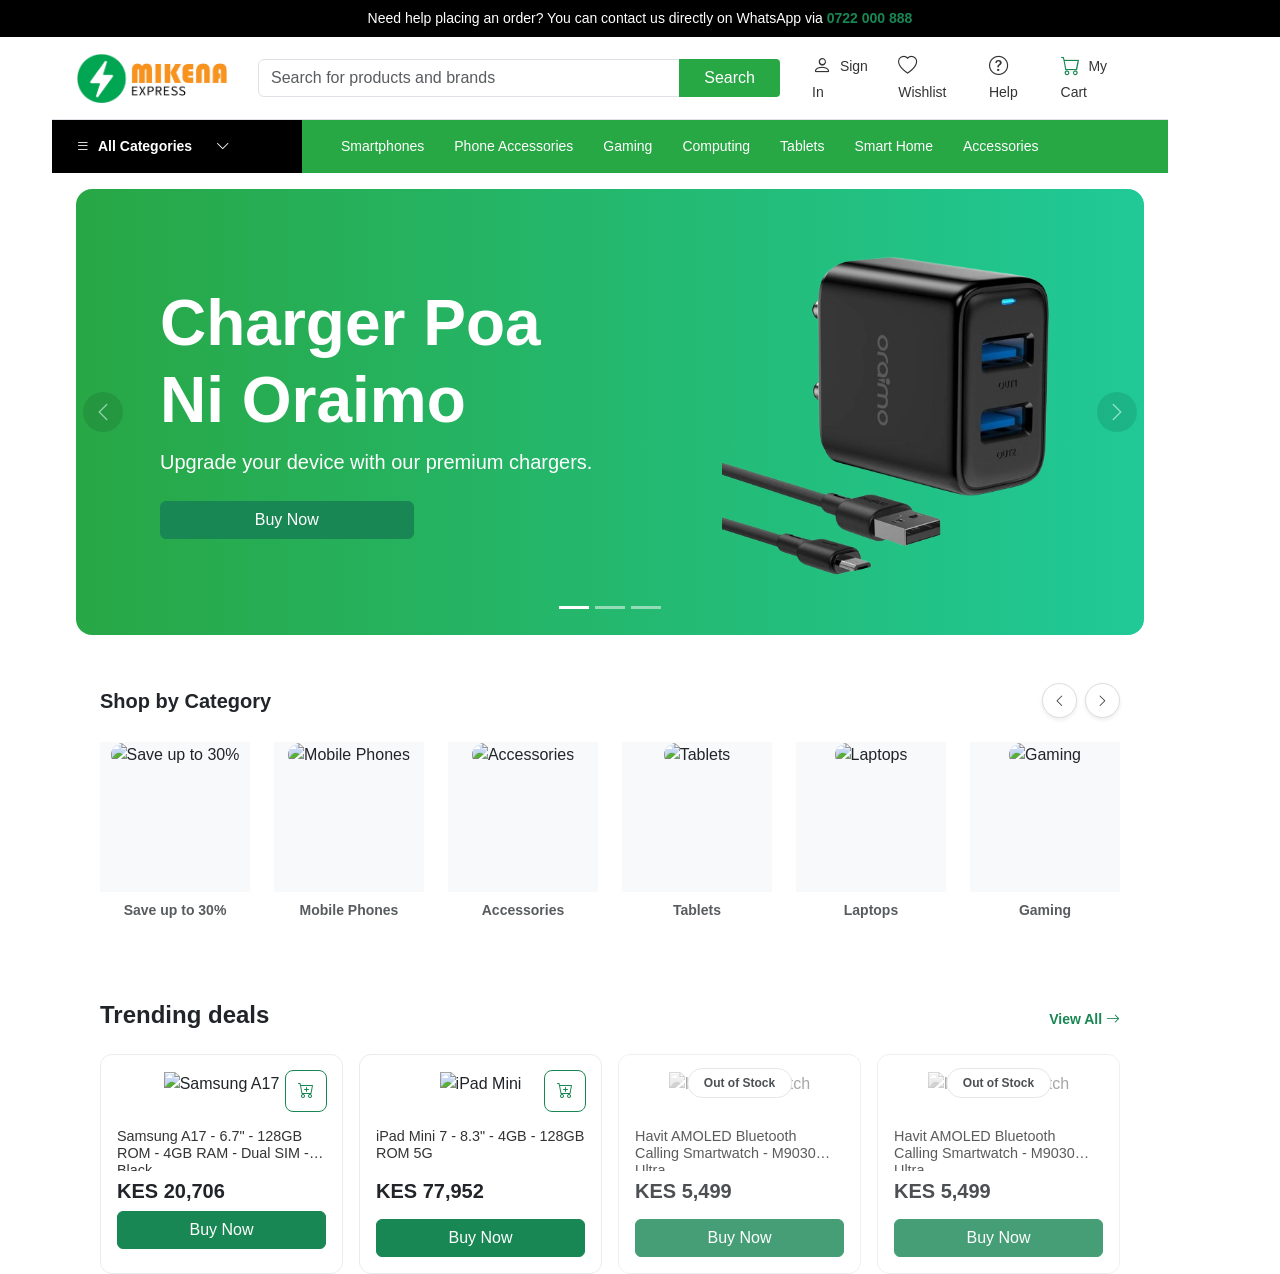
==== index.html @ 18871272 "first coomit" ====
<!DOCTYPE html>
<html lang="en">
<head>
    <meta charset="UTF-8">
    <meta name="viewport" content="width=device-width, initial-scale=1.0">
    <title>Masoko Clone</title>
    <!-- Bootstrap 5 CSS -->
    <link href="https://cdn.jsdelivr.net/npm/bootstrap@5.3.0/dist/css/bootstrap.min.css" rel="stylesheet">
    <!-- Bootstrap Icons -->
    <link rel="stylesheet" href="https://cdn.jsdelivr.net/npm/bootstrap-icons@1.11.0/font/bootstrap-icons.css">
    <link rel="stylesheet" href="style.css">
</head>
<body>



       <!-- 1. Top Announcement Bar -->
    <div class="top-bar py-2 text-center text-white bg-black small">
        Need help placing an order? You can contact us directly on WhatsApp via <span class="text-success fw-bold">0722 000 888</span>
    </div>

    <div class="container">

    <!-- 2. Main Header (Logo, Search, Icons) -->
    <header class="py-3 border-bottom">
        <div class="container-fluid px-4">
            <div class="row align-items-center">
                <!-- Logo -->
                <div class="col-lg-2 col-md-3">
                    <img src="./Assets/images/brand/logo.png" alt="Masoko" style="height: 50px;">
                </div>
                <!-- Search Bar -->
                <div class="col-lg-6 col-md-5">
                    <div class="input-group">
                        <input type="text" class="form-control" placeholder="Search for products and brands">
                        <button class="btn btn-masoko px-4" type="button">Search</button>
                    </div>
                </div>
                <!-- Account/Cart Icons -->
                <div class="col-lg-4 col-md-4 d-flex justify-content-end align-items-center header-icons">
                    <div class="mx-2"><i class="bi bi-person"></i> Sign In</div>
                    <div class="mx-2"><i class="bi bi-heart"></i> Wishlist</div>
                    <div class="mx-2"><i class="bi bi-question-circle"></i> Help</div>
                    <div class="mx-2 position-relative">
                        <i class="bi bi-cart text-success"></i> My Cart
                    </div>
                </div>
            </div>
        </div>
    </header>



<!-- Update the Navigation Trigger -->
<nav class="nav-categories bg-masoko text-white">
    <div class="container-fluid px-0 d-flex align-items-center">
        <!-- Added data-bs-toggle and data-bs-target -->
        <div class="all-cats py-3 px-4 bg-black d-flex align-items-center" 
             style="cursor: pointer;" 
             data-bs-toggle="offcanvas" 
             data-bs-target="#categoryMenu">
            <i class="bi bi-list me-2"></i> <strong>All Categories</strong> <i class="bi bi-chevron-down ms-4"></i>
        </div>
        <div class="sub-nav px-4 d-none d-lg-flex overflow-auto">
                <a href="#">Smartphones</a>
                <a href="#">Phone Accessories</a>
                <a href="#">Gaming</a>
                <a href="#">Computing</a>
                <a href="#">Tablets</a>
                <a href="#">Smart Home</a>
                <a href="#">Accessories</a>
            </div>
    </div>
</nav>

<!-- The Offcanvas Sidebar -->
<div class="offcanvas offcanvas-start" tabindex="-1" id="categoryMenu" aria-labelledby="categoryMenuLabel">
  <div class="offcanvas-header border-bottom">
    <h5 class="offcanvas-title fw-bold text-success" id="categoryMenuLabel">SHOP BY CATEGORY</h5>
    <button type="button" class="btn-close" data-bs-dismiss="offcanvas" aria-label="Close"></button>
  </div>
  <div class="offcanvas-body p-0">
    <div class="list-group list-group-flush side-menu">
      
      <!-- Phones Section -->
      <div class="menu-section-header">PHONES & ACCESSORIES</div>
      <a href="#" class="list-group-item list-group-item-action d-flex justify-content-between align-items-center">
        Accessories <i class="bi bi-chevron-right small"></i>
      </a>
      <a href="#" class="list-group-item list-group-item-action d-flex justify-content-between align-items-center">
        Tablets <i class="bi bi-chevron-right small"></i>
      </a>
      <a href="#" class="list-group-item list-group-item-action d-flex justify-content-between align-items-center border-bottom-bold">
        Mobile Phones <i class="bi bi-chevron-right small"></i>
      </a>

      <!-- Gaming Section -->
      <div class="menu-section-header">GAMING</div>
      <a href="#" class="list-group-item list-group-item-action d-flex justify-content-between align-items-center">
        Gaming Consoles <i class="bi bi-chevron-right small"></i>
      </a>
      <a href="#" class="list-group-item list-group-item-action d-flex justify-content-between align-items-center border-bottom-bold">
        Games <i class="bi bi-chevron-right small"></i>
      </a>

      <!-- Shop by Brand -->
      <div class="menu-section-header">SHOP BY BRAND</div>
      <a href="#" class="list-group-item list-group-item-action d-flex justify-content-between align-items-center">
        realme <i class="bi bi-chevron-right small"></i>
      </a>
      <a href="#" class="list-group-item list-group-item-action d-flex justify-content-between align-items-center">
        DJI <i class="bi bi-chevron-right small"></i>
      </a>
    </div>
  </div>
</div>



    <!-- 4. Hero Slider (Simplified) -->
<!-- 4. Hero Slider (Auto-Scrolling) -->
<main class="mt-3 container-fluid px-4">
    <div id="heroCarousel" class="carousel slide" data-bs-ride="carousel" data-bs-interval="5000">
        <!-- Indicators (The dots at the bottom) -->
        <div class="carousel-indicators">
            <button type="button" data-bs-target="#heroCarousel" data-bs-slide-to="0" class="active"></button>
            <button type="button" data-bs-target="#heroCarousel" data-bs-slide-to="1"></button>
            <button type="button" data-bs-target="#heroCarousel" data-bs-slide-to="2"></button>
        </div>

        <div class="carousel-inner rounded-4">
            <!-- Slide 1: Matching image_0d38b7.jpg -->
            <div class="carousel-item active">
                <div class="hero-banner d-flex align-items-center p-5">
                    <div class="row w-100 align-items-center">
                        <div class="col-md-7 text-white ps-lg-5">
                            <h1 class="display-3 fw-bold">Charger Poa <br> Ni Oraimo</h1>
                             <p class="lead">Upgrade your device with our premium chargers.</p>
                            <div class="mt-4">
                                <!-- <img src="google-play-badge.png" alt="Google on Android" style="height: 45px;"> -->
                                <button class="btn btn-success w-50" >Buy Now</button>
                            </div>
                        </div>
                        <div class="col-md-5 text-end">
                            <!-- Placeholder for the phone/watch graphic in image_0d38b7.jpg -->
                            <img src="./Assets/images/products/oraimo-charger.png" class="img-fluid" alt="Devices" style="max-height: 350px;">
                        </div>
                    </div>
                </div>
            </div>

            <!-- Slide 2: Electronics Promo -->
            <div class="carousel-item">
                <div class="hero-banner d-flex align-items-center p-5" style="background-color: #1a1a1a !important;">
                    <div class="row w-100">
                        <div class="col-md-12 text-center text-white">
                            <h1 class="display-3 fw-bold">Big Savings on Computing</h1>
                            <p class="lead">Upgrade your workspace today.</p>
                            <button class="btn btn-success btn-lg px-5">Shop Now</button>
                        </div>
                    </div>
                </div>
            </div>
        </div>

        <!-- Navigation Arrows -->
        <button class="carousel-control-prev" type="button" data-bs-target="#heroCarousel" data-bs-slide="prev">
            <span class="carousel-control-prev-icon"></span>
        </button>
        <button class="carousel-control-next" type="button" data-bs-target="#heroCarousel" data-bs-slide="next">
            <span class="carousel-control-next-icon"></span>
        </button>
    </div>





<!-- Shop By categories -->
<section class="container-fluid px-4 mt-5">
    <!-- Header with Title and Arrows -->
    <div class="d-flex justify-content-between align-items-center mb-4">
        <h5 class="fw-bold m-0">Shop by Category</h5>
        <div class="category-arrows d-flex gap-2">
            <button class="btn btn-outline-secondary rounded-circle shadow-sm"><i class="bi bi-chevron-left"></i></button>
            <button class="btn btn-outline-secondary rounded-circle shadow-sm"><i class="bi bi-chevron-right"></i></button>
        </div>
    </div>

    <!-- Category Grid -->
    <div class="row flex-nowrap overflow-auto hide-scrollbar pb-3">
        
        <!-- Category Item 1 -->
        <div class="col-6 col-md-4 col-lg-2 text-center category-card">
            <div class="category-img-wrapper mb-2">
                <img src="category1.jpg" class="img-fluid rounded-4" alt="Save up to 30%">
            </div>
            <p class="small fw-semibold text-muted">Save up to 30%</p>
        </div>

        <!-- Category Item 2 -->
        <div class="col-6 col-md-4 col-lg-2 text-center category-card">
            <div class="category-img-wrapper mb-2">
                <img src="category2.jpg" class="img-fluid rounded-4" alt="Mobile Phones">
            </div>
            <p class="small fw-semibold text-muted">Mobile Phones</p>
        </div>

        <!-- Category Item 3 -->
        <div class="col-6 col-md-4 col-lg-2 text-center category-card">
            <div class="category-img-wrapper mb-2">
                <img src="category3.jpg" class="img-fluid rounded-4" alt="Accessories">
            </div>
            <p class="small fw-semibold text-muted">Accessories</p>
        </div>

        <!-- Category Item 4 -->
        <div class="col-6 col-md-4 col-lg-2 text-center category-card">
            <div class="category-img-wrapper mb-2">
                <img src="category4.jpg" class="img-fluid rounded-4" alt="Tablets">
            </div>
            <p class="small fw-semibold text-muted">Tablets</p>
        </div>

        <!-- Category Item 5 -->
        <div class="col-6 col-md-4 col-lg-2 text-center category-card">
            <div class="category-img-wrapper mb-2">
                <img src="category5.jpg" class="img-fluid rounded-4" alt="Laptops">
            </div>
            <p class="small fw-semibold text-muted">Laptops</p>
        </div>

        <!-- Category Item 6 -->
        <div class="col-6 col-md-4 col-lg-2 text-center category-card">
            <div class="category-img-wrapper mb-2">
                <img src="category6.jpg" class="img-fluid rounded-4" alt="Gaming">
            </div>
            <p class="small fw-semibold text-muted">Gaming</p>
        </div>

    </div>
</section>



<!-- Trending -->
 <section class="container-fluid px-4 mt-5 position-relative">
    <div class="d-flex justify-content-between align-items-center mb-3">
        <h4 class="fw-bold">Trending deals</h4>
        <a href="#" class="text-success text-decoration-none fw-bold small">View All <i class="bi bi-arrow-right"></i></a>
    </div>

    <div class="row g-3">
        <!-- Product 1: Standard Item -->
        <div class="col-md-3">
            <div class="card h-100 product-card border-light-subtle">
                <div class="position-relative p-3 text-center">
                    <img src="samsung-a17.jpg" class="img-fluid product-img" alt="Samsung A17">
                    <!-- Floating Add to Cart -->
                    <button class="btn btn-outline-success btn-add-cart position-absolute">
                        <i class="bi bi-cart-plus"></i>
                    </button>
                </div>
                <div class="card-body">
                    <h6 class="card-title mb-2">Samsung A17 - 6.7" - 128GB ROM - 4GB RAM - Dual SIM - Black</h6>
                    <h5 class="fw-bold">KES 20,706</h5>
                    <button class="btn btn-success w-100 mt-auto">Buy Now</button>
                </div>
            </div>
        </div>

        <!-- Product 2: Buy Now Active -->
        <div class="col-md-3">
            <div class="card h-100 product-card border-light-subtle">
                <div class="position-relative p-3 text-center">
                    <img src="ipad-mini.jpg" class="img-fluid product-img" alt="iPad Mini">
                    <button class="btn btn-outline-success btn-add-cart position-absolute">
                        <i class="bi bi-cart-plus"></i>
                    </button>
                </div>
                <div class="card-body d-flex flex-column">
                    <h6 class="card-title mb-2">iPad Mini 7 - 8.3" - 4GB - 128GB ROM 5G</h6>
                    <h5 class="fw-bold mb-3">KES 77,952</h5>
                    <button class="btn btn-success w-100 mt-auto">Buy Now</button>
                </div>
            </div>
        </div>

        <!-- Product 3: Out of Stock -->
        <div class="col-md-3">
            <div class="card h-100 product-card border-light-subtle oos-card">
                <div class="position-relative p-3 text-center">
                    <div class="oos-overlay">
                        <span class="badge bg-white text-dark border px-3 py-2 rounded-pill">Out of Stock</span>
                    </div>
                    <img src="watch.jpg" class="img-fluid product-img grayscale" alt="Havit Smartwatch">
                </div>
                <div class="card-body d-flex flex-column">
                    <h6 class="card-title mb-2">Havit AMOLED Bluetooth Calling Smartwatch - M9030 Ultra</h6>
                    <h5 class="fw-bold mb-3">KES 5,499</h5>
                     <button class="btn btn-success w-100 mt-auto">Buy Now</button>
                </div>
            </div>
        </div>




        <div class="col-md-3">
            <div class="card h-100 product-card border-light-subtle oos-card">
                <div class="position-relative p-3 text-center">
                    <div class="oos-overlay">
                        <span class="badge bg-white text-dark border px-3 py-2 rounded-pill">Out of Stock</span>
                    </div>
                    <img src="watch.jpg" class="img-fluid product-img grayscale" alt="Havit Smartwatch">
                </div>
                <div class="card-body d-flex flex-column">
                    <h6 class="card-title mb-2">Havit AMOLED Bluetooth Calling Smartwatch - M9030 Ultra</h6>
                    <h5 class="fw-bold mb-3">KES 5,499</h5>
                     <button class="btn btn-success w-100 mt-auto">Buy Now</button>
                </div>
            </div>
        </div>
    </div>


</section>




</main>




</div>


<!-- Important: Ensure Bootstrap JS is included at the end of the body -->
<script src="https://cdn.jsdelivr.net/npm/bootstrap@5.3.0/dist/js/bootstrap.bundle.min.js"></script>

</body>
</html>
---- style.css ----
:root {
    --masoko-green: #28a745; /* Safaricom green */
    --masoko-dark: #1a1a1a;
}

body {
    font-family: 'Segoe UI', Tahoma, Geneva, Verdana, sans-serif;
    

}


.container{
    margin: 0 40px 0 40px;
}


/* Color Helpers */
.bg-masoko { background-color: var(--masoko-green); }
.btn-masoko {
    background-color: var(--masoko-green);
    color: white;
    border-radius: 0 4px 4px 0;
}
.btn-masoko:hover {
    background-color: #218838;
    color: white;
}

/* Header Icons */
.header-icons div {
    font-size: 14px;
    cursor: pointer;
    color: #333;
}
.header-icons i {
    font-size: 1.2rem;
    vertical-align: middle;
    margin-right: 5px;
}

/* Navigation */
.nav-categories {
    font-size: 14px;
}
.all-cats {
    cursor: pointer;
    min-width: 250px;
}
.sub-nav a {
    color: white;
    text-decoration: none;
    padding: 0 15px;
    white-space: nowrap;
    transition: 0.3s;
}
.sub-nav a:hover {
    opacity: 0.8;
}

/* Hero Section */
.hero-banner {
    min-height: 400px;
    background-color: #28a745 !important; /* Fallback */
    border-radius: 12px;
}

/* Styling the dots (Indicators) */
.carousel-indicators [button] {
    width: 10px;
    height: 10px;
    border-radius: 50%;
    background-color: #fff;
    opacity: 0.5;
    margin: 0 5px;
}

.carousel-indicators .active {
    opacity: 1;
    background-color: #fff;
}

/* Ensure the hero banner maintains its shape and color */
.hero-banner {
    min-height: 420px;
    background: linear-gradient(90deg, #28a745 0%, #20c997 100%);
    transition: transform 0.6s ease-in-out;
}

/* Customizing Arrows */
.carousel-control-prev, .carousel-control-next {
    width: 5%;
}

.carousel-control-prev-icon, .carousel-control-next-icon {
    background-color: rgba(0,0,0,0.2);
    border-radius: 50%;
    padding: 20px;
    background-size: 50%;
}

/* Sidebar Styling */
.offcanvas {
    width: 300px !important; /* Matches the narrow look in image */
}

.menu-section-header {
    background-color: #f8f9fa;
    padding: 12px 20px;
    font-size: 0.85rem;
    font-weight: 700;
    color: var(--masoko-green); /* The Safaricom Green */
    letter-spacing: 0.5px;
}

.side-menu .list-group-item {
    padding: 12px 20px;
    font-size: 0.9rem;
    color: #444;
    border-left: none;
    border-right: none;
    border-color: #eee;
}

.side-menu .list-group-item:hover {
    background-color: #f1f1f1;
    color: var(--masoko-green);
}

.side-menu .bi-chevron-right {
    font-size: 0.7rem;
    color: #999;
}

/* Optional: Add a thicker border between major sections */
.border-bottom-bold {
    border-bottom: 2px solid #eee !important;
}



/* shop by categories  */
/* Category Card Styling */
.category-img-wrapper {
    aspect-ratio: 1 / 1; /* Keeps images perfectly square */
    overflow: hidden;
    background-color: #f8f9fa;
    transition: transform 0.3s ease;
    cursor: pointer;
}

.category-img-wrapper img {
    width: 100%;
    height: 100%;
    object-fit: cover; /* Ensures image fills the square without stretching */
}

.category-card:hover .category-img-wrapper {
    transform: translateY(-5px); /* Subtle lift effect on hover */
}

/* Hide Scrollbar for cleaner look but keep scrolling functional */
.hide-scrollbar::-webkit-scrollbar {
    display: none;
}
.hide-scrollbar {
    -ms-overflow-style: none;
    scrollbar-width: none;
}

/* Navigation Arrow Styling */
.category-arrows button {
    width: 35px;
    height: 35px;
    display: flex;
    align-items: center;
    justify-content: center;
    border: 1px solid #ddd;
    background: white;
    color: #333;
}

.category-arrows button i {
    font-size: 0.8rem;
}

.category-arrows button:hover {
    background-color: var(--masoko-green);
    border-color: var(--masoko-green);
    color: white;
}


/* Card & Image Styling */
.product-card {
    transition: all 0.3s ease;
    border-radius: 12px;
}
.product-card:hover {
    box-shadow: 0 10px 20px rgba(0,0,0,0.05);
}
.product-img {
    height: 200px;
    object-fit: contain;
}

/* Floating Cart Button */
.btn-add-cart {
    bottom: 0px;
    right: 15px;
    border-radius: 8px;
    background: white;
    padding: 8px 12px;
}

/* Out of Stock Logic */
.oos-card {
    opacity: 0.8;
}
.oos-overlay {
    position: absolute;
    top: 50%;
    left: 50%;
    transform: translate(-50%, -50%);
    z-index: 2;
}
.grayscale {
    filter: grayscale(100%);
    opacity: 0.5;
}



/* Typography */
.card-title {
    font-size: 0.9rem;
    color: #333;
    display: -webkit-box;
    -webkit-line-clamp: 2; /* Truncate title after 2 lines */
    -webkit-box-orient: vertical;
    overflow: hidden;
    height: 2.7rem;
}
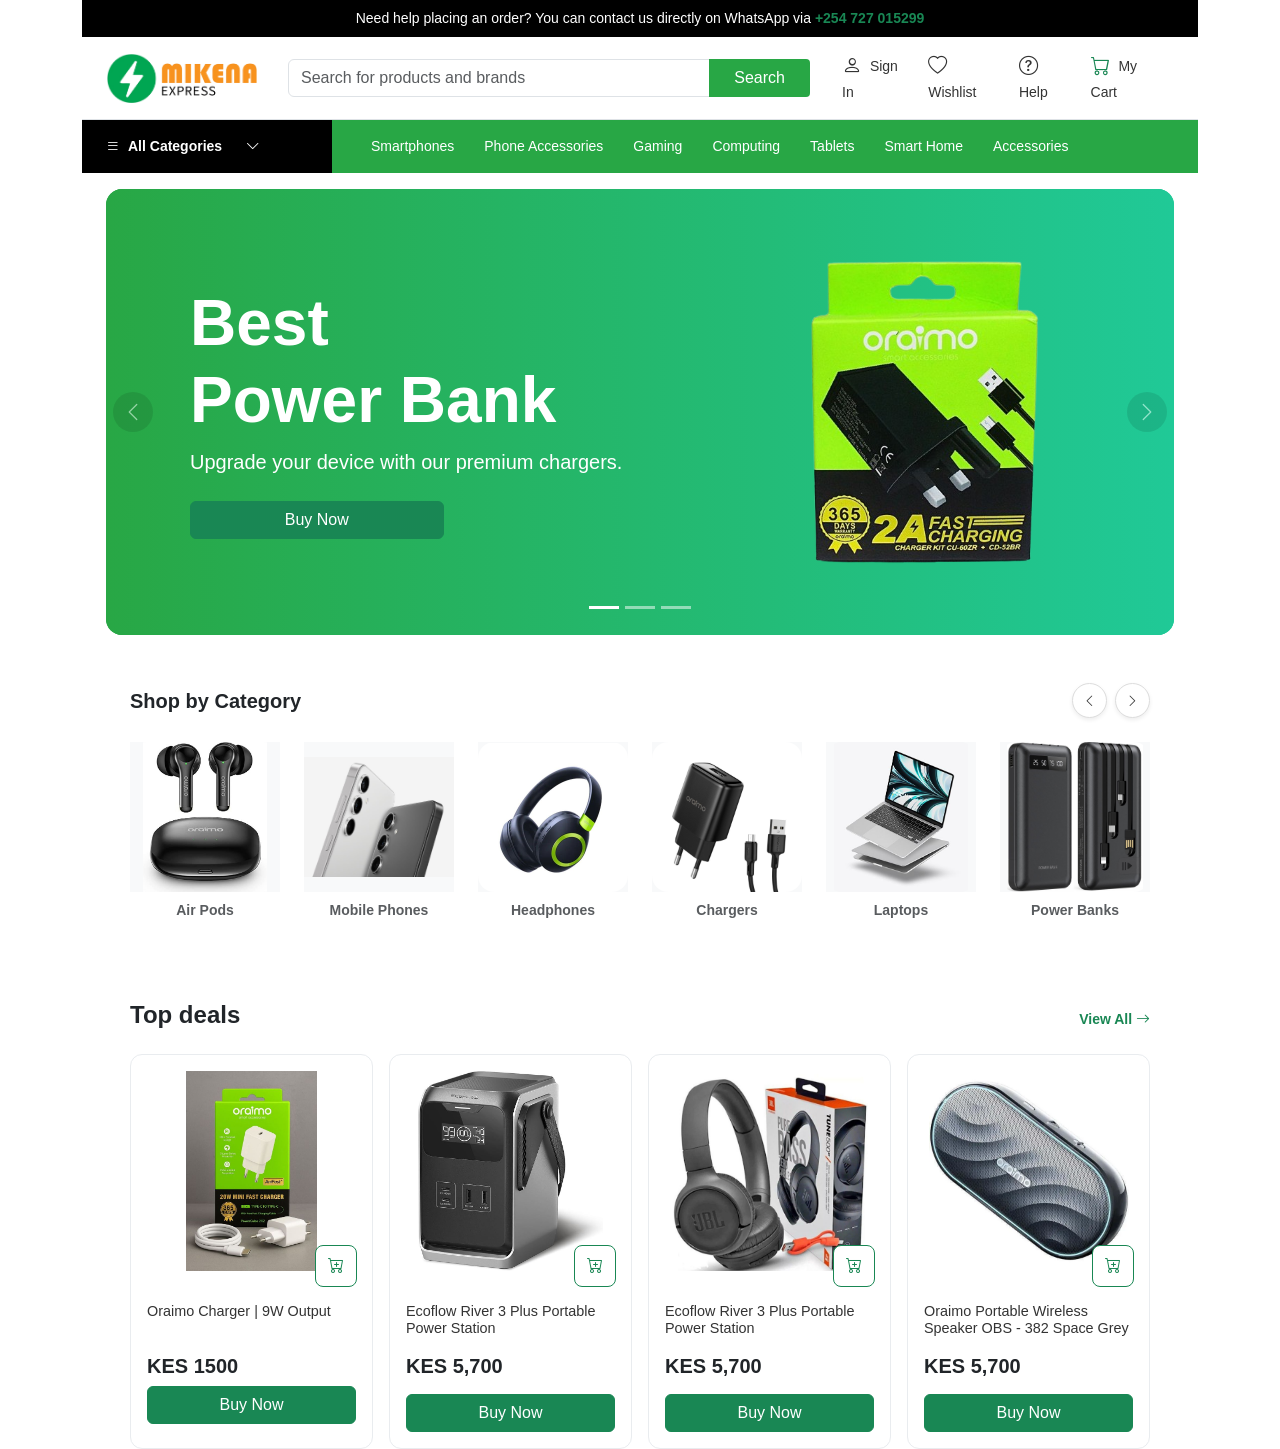
==== commit b2589d1c: "first commit" ====
--- a/index.html
+++ b/index.html
@@ -14,12 +14,14 @@
 
 
 
-       <!-- 1. Top Announcement Bar -->
+   
+
+    <div class="container">
+
+            <!-- 1. Top Announcement Bar -->
     <div class="top-bar py-2 text-center text-white bg-black small">
-        Need help placing an order? You can contact us directly on WhatsApp via <span class="text-success fw-bold">0722 000 888</span>
-    </div>
-
-    <div class="container">
+        Need help placing an order? You can contact us directly on WhatsApp via <span class="text-success fw-bold">+254 727 015299</span>
+    </div>
 
     <!-- 2. Main Header (Logo, Search, Icons) -->
     <header class="py-3 border-bottom">
@@ -148,9 +150,45 @@
                     </div>
                 </div>
             </div>
+            <div class="carousel-item active">
+                <div class="hero-banner d-flex align-items-center p-5">
+                    <div class="row w-100 align-items-center">
+                        <div class="col-md-7 text-white ps-lg-5">
+                            <h1 class="display-3 fw-bold">Charger Poa <br> Ni Oraimo</h1>
+                             <p class="lead">Upgrade your device with our premium chargers.</p>
+                            <div class="mt-4">
+                                <!-- <img src="google-play-badge.png" alt="Google on Android" style="height: 45px;"> -->
+                                <button class="btn btn-success w-50" >Buy Now</button>
+                            </div>
+                        </div>
+                        <div class="col-md-5 text-end">
+                            <!-- Placeholder for the phone/watch graphic in image_0d38b7.jpg -->
+                            <img src="./Assets/images/products/oraimo-charger.png" class="img-fluid" alt="Devices" style="max-height: 350px;">
+                        </div>
+                    </div>
+                </div>
+            </div>
+            <div class="carousel-item active">
+                <div class="hero-banner d-flex align-items-center p-5">
+                    <div class="row w-100 align-items-center">
+                        <div class="col-md-7 text-white ps-lg-5">
+                            <h1 class="display-3 fw-bold">Best  <br> Power Bank</h1>
+                             <p class="lead">Upgrade your device with our premium chargers.</p>
+                            <div class="mt-4">
+                                <!-- <img src="google-play-badge.png" alt="Google on Android" style="height: 45px;"> -->
+                                <button class="btn btn-success w-50" >Buy Now</button>
+                            </div>
+                        </div>
+                        <div class="col-md-5 text-end">
+                            <!-- Placeholder for the phone/watch graphic in image_0d38b7.jpg -->
+                            <img src="./Assets/images/products/oraimo-charger.png" class="img-fluid" alt="Devices" style="max-height: 350px;">
+                        </div>
+                    </div>
+                </div>
+            </div>
 
             <!-- Slide 2: Electronics Promo -->
-            <div class="carousel-item">
+            <!-- <div class="carousel-item">
                 <div class="hero-banner d-flex align-items-center p-5" style="background-color: #1a1a1a !important;">
                     <div class="row w-100">
                         <div class="col-md-12 text-center text-white">
@@ -160,7 +198,7 @@
                         </div>
                     </div>
                 </div>
-            </div>
+            </div> -->
         </div>
 
         <!-- Navigation Arrows -->
@@ -193,15 +231,15 @@
         <!-- Category Item 1 -->
         <div class="col-6 col-md-4 col-lg-2 text-center category-card">
             <div class="category-img-wrapper mb-2">
-                <img src="category1.jpg" class="img-fluid rounded-4" alt="Save up to 30%">
-            </div>
-            <p class="small fw-semibold text-muted">Save up to 30%</p>
+                <img src="./Assets/images/products/pods.png" class="img-fluid rounded-4 cat-img" alt="Save up to 30%">
+            </div>
+            <p class="small fw-semibold text-muted">Air Pods</p>
         </div>
 
         <!-- Category Item 2 -->
         <div class="col-6 col-md-4 col-lg-2 text-center category-card">
             <div class="category-img-wrapper mb-2">
-                <img src="category2.jpg" class="img-fluid rounded-4" alt="Mobile Phones">
+                <img src="./Assets/images/products/phone.png" class="img-fluid rounded-4 cat-img" alt="Mobile Phones">
             </div>
             <p class="small fw-semibold text-muted">Mobile Phones</p>
         </div>
@@ -209,23 +247,23 @@
         <!-- Category Item 3 -->
         <div class="col-6 col-md-4 col-lg-2 text-center category-card">
             <div class="category-img-wrapper mb-2">
-                <img src="category3.jpg" class="img-fluid rounded-4" alt="Accessories">
-            </div>
-            <p class="small fw-semibold text-muted">Accessories</p>
+                <img src="Assets/images/products/headphones.png" class="img-fluid rounded-4 cat-img" alt="Accessories">
+            </div>
+            <p class="small fw-semibold text-muted">Headphones</p>
         </div>
 
         <!-- Category Item 4 -->
         <div class="col-6 col-md-4 col-lg-2 text-center category-card">
             <div class="category-img-wrapper mb-2">
-                <img src="category4.jpg" class="img-fluid rounded-4" alt="Tablets">
-            </div>
-            <p class="small fw-semibold text-muted">Tablets</p>
+                <img src="./Assets/images/products/charger.png" class="img-fluid rounded-4 cat-img" alt="Tablets">
+            </div>
+            <p class="small fw-semibold text-muted">Chargers</p>
         </div>
 
         <!-- Category Item 5 -->
         <div class="col-6 col-md-4 col-lg-2 text-center category-card">
             <div class="category-img-wrapper mb-2">
-                <img src="category5.jpg" class="img-fluid rounded-4" alt="Laptops">
+                <img src="./Assets/images/products/laptop.png" class="img-fluid rounded-4" alt="Laptops">
             </div>
             <p class="small fw-semibold text-muted">Laptops</p>
         </div>
@@ -233,9 +271,9 @@
         <!-- Category Item 6 -->
         <div class="col-6 col-md-4 col-lg-2 text-center category-card">
             <div class="category-img-wrapper mb-2">
-                <img src="category6.jpg" class="img-fluid rounded-4" alt="Gaming">
-            </div>
-            <p class="small fw-semibold text-muted">Gaming</p>
+                <img src="./Assets/images/products/powerbank.png" class="img-fluid rounded-4" alt="Gaming">
+            </div>
+            <p class="small fw-semibold text-muted">Power Banks</p>
         </div>
 
     </div>
@@ -246,7 +284,7 @@
 <!-- Trending -->
  <section class="container-fluid px-4 mt-5 position-relative">
     <div class="d-flex justify-content-between align-items-center mb-3">
-        <h4 class="fw-bold">Trending deals</h4>
+        <h4 class="fw-bold">Top deals</h4>
         <a href="#" class="text-success text-decoration-none fw-bold small">View All <i class="bi bi-arrow-right"></i></a>
     </div>
 
@@ -255,15 +293,15 @@
         <div class="col-md-3">
             <div class="card h-100 product-card border-light-subtle">
                 <div class="position-relative p-3 text-center">
-                    <img src="samsung-a17.jpg" class="img-fluid product-img" alt="Samsung A17">
+                    <img src="./Assets/images/cart/charger-oraimo.png" class="img-fluid product-img" alt="Samsung A17">
                     <!-- Floating Add to Cart -->
                     <button class="btn btn-outline-success btn-add-cart position-absolute">
                         <i class="bi bi-cart-plus"></i>
                     </button>
                 </div>
                 <div class="card-body">
-                    <h6 class="card-title mb-2">Samsung A17 - 6.7" - 128GB ROM - 4GB RAM - Dual SIM - Black</h6>
-                    <h5 class="fw-bold">KES 20,706</h5>
+                    <h6 class="card-title mb-2">Oraimo Charger | 9W Output</h6>
+                    <h5 class="fw-bold">KES 1500</h5>
                     <button class="btn btn-success w-100 mt-auto">Buy Now</button>
                 </div>
             </div>
@@ -273,20 +311,73 @@
         <div class="col-md-3">
             <div class="card h-100 product-card border-light-subtle">
                 <div class="position-relative p-3 text-center">
-                    <img src="ipad-mini.jpg" class="img-fluid product-img" alt="iPad Mini">
+                    <img src="./Assets/images/cart/ecoflow-power.png" class="img-fluid product-img" alt="iPad Mini">
                     <button class="btn btn-outline-success btn-add-cart position-absolute">
                         <i class="bi bi-cart-plus"></i>
                     </button>
                 </div>
                 <div class="card-body d-flex flex-column">
-                    <h6 class="card-title mb-2">iPad Mini 7 - 8.3" - 4GB - 128GB ROM 5G</h6>
-                    <h5 class="fw-bold mb-3">KES 77,952</h5>
+                    <h6 class="card-title mb-2">Ecoflow River 3 Plus Portable Power Station</h6>
+                    <h5 class="fw-bold mb-3">KES 5,700</h5>
                     <button class="btn btn-success w-100 mt-auto">Buy Now</button>
                 </div>
             </div>
         </div>
 
+
+        <div class="col-md-3">
+            <div class="card h-100 product-card border-light-subtle">
+                <div class="position-relative p-3 text-center">
+                    <img src="./Assets/images/cart/jbl-head.png" class="img-fluid product-img" alt="iPad Mini">
+                    <button class="btn btn-outline-success btn-add-cart position-absolute">
+                        <i class="bi bi-cart-plus"></i>
+                    </button>
+                </div>
+                <div class="card-body d-flex flex-column">
+                    <h6 class="card-title mb-2">Ecoflow River 3 Plus Portable Power Station</h6>
+                    <h5 class="fw-bold mb-3">KES 5,700</h5>
+                    <button class="btn btn-success w-100 mt-auto">Buy Now</button>
+                </div>
+            </div>
+        </div>
+
+
+        <div class="col-md-3">
+            <div class="card h-100 product-card border-light-subtle">
+                <div class="position-relative p-3 text-center">
+                    <img src="./Assets/images/cart/speaker.png" class="img-fluid product-img" alt="iPad Mini">
+                    <button class="btn btn-outline-success btn-add-cart position-absolute">
+                        <i class="bi bi-cart-plus"></i>
+                    </button>
+                </div>
+                <div class="card-body d-flex flex-column">
+                    <h6 class="card-title mb-2">Oraimo Portable Wireless Speaker OBS - 382 Space Grey</h6>
+                    <h5 class="fw-bold mb-3">KES 5,700</h5>
+                    <button class="btn btn-success w-100 mt-auto">Buy Now</button>
+                </div>
+            </div>
+        </div>
+
         <!-- Product 3: Out of Stock -->
+        <!-- <div class="col-md-3">
+            <div class="card h-100 product-card border-light-subtle oos-card">
+                <div class="position-relative p-3 text-center">
+                    <div class="oos-overlay">
+                        <span class="badge bg-white text-dark border px-3 py-2 rounded-pill">Out of Stock</span>
+                    </div>
+                    <img src="./Assets/images/cart/jbl-head.png" class="img-fluid product-img " alt="Havit Smartwatch">
+                </div>
+                <div class="card-body d-flex flex-column">
+                    <h6 class="card-title mb-2">JBL Tune 720BT - Wireless Over ear Headphones - Black</h6>
+                    <h5 class="fw-bold mb-3">KES 5,499</h5>
+                     <button class="btn btn-success w-100 mt-auto">Buy Now</button>
+                </div>
+            </div>
+        </div> -->
+
+
+<!-- 
+
         <div class="col-md-3">
             <div class="card h-100 product-card border-light-subtle oos-card">
                 <div class="position-relative p-3 text-center">
@@ -301,29 +392,8 @@
                      <button class="btn btn-success w-100 mt-auto">Buy Now</button>
                 </div>
             </div>
-        </div>
-
-
-
-
-        <div class="col-md-3">
-            <div class="card h-100 product-card border-light-subtle oos-card">
-                <div class="position-relative p-3 text-center">
-                    <div class="oos-overlay">
-                        <span class="badge bg-white text-dark border px-3 py-2 rounded-pill">Out of Stock</span>
-                    </div>
-                    <img src="watch.jpg" class="img-fluid product-img grayscale" alt="Havit Smartwatch">
-                </div>
-                <div class="card-body d-flex flex-column">
-                    <h6 class="card-title mb-2">Havit AMOLED Bluetooth Calling Smartwatch - M9030 Ultra</h6>
-                    <h5 class="fw-bold mb-3">KES 5,499</h5>
-                     <button class="btn btn-success w-100 mt-auto">Buy Now</button>
-                </div>
-            </div>
-        </div>
-    </div>
-
-
+        </div> -->
+    </div>
 </section>
 
 
--- a/style.css
+++ b/style.css
@@ -5,13 +5,18 @@
 
 body {
     font-family: 'Segoe UI', Tahoma, Geneva, Verdana, sans-serif;
-    
-
+
+  width: 100vw;
+  display: flex;
+  align-items: center;
+  justify-content: center;
+  flex-direction: column;
 }
 
 
 .container{
     margin: 0 40px 0 40px;
+    width: 100%;
 }
 
 
@@ -152,7 +157,7 @@
 .category-img-wrapper img {
     width: 100%;
     height: 100%;
-    object-fit: cover; /* Ensures image fills the square without stretching */
+    object-fit: contain; /* Ensures image fills the square without stretching */
 }
 
 .category-card:hover .category-img-wrapper {
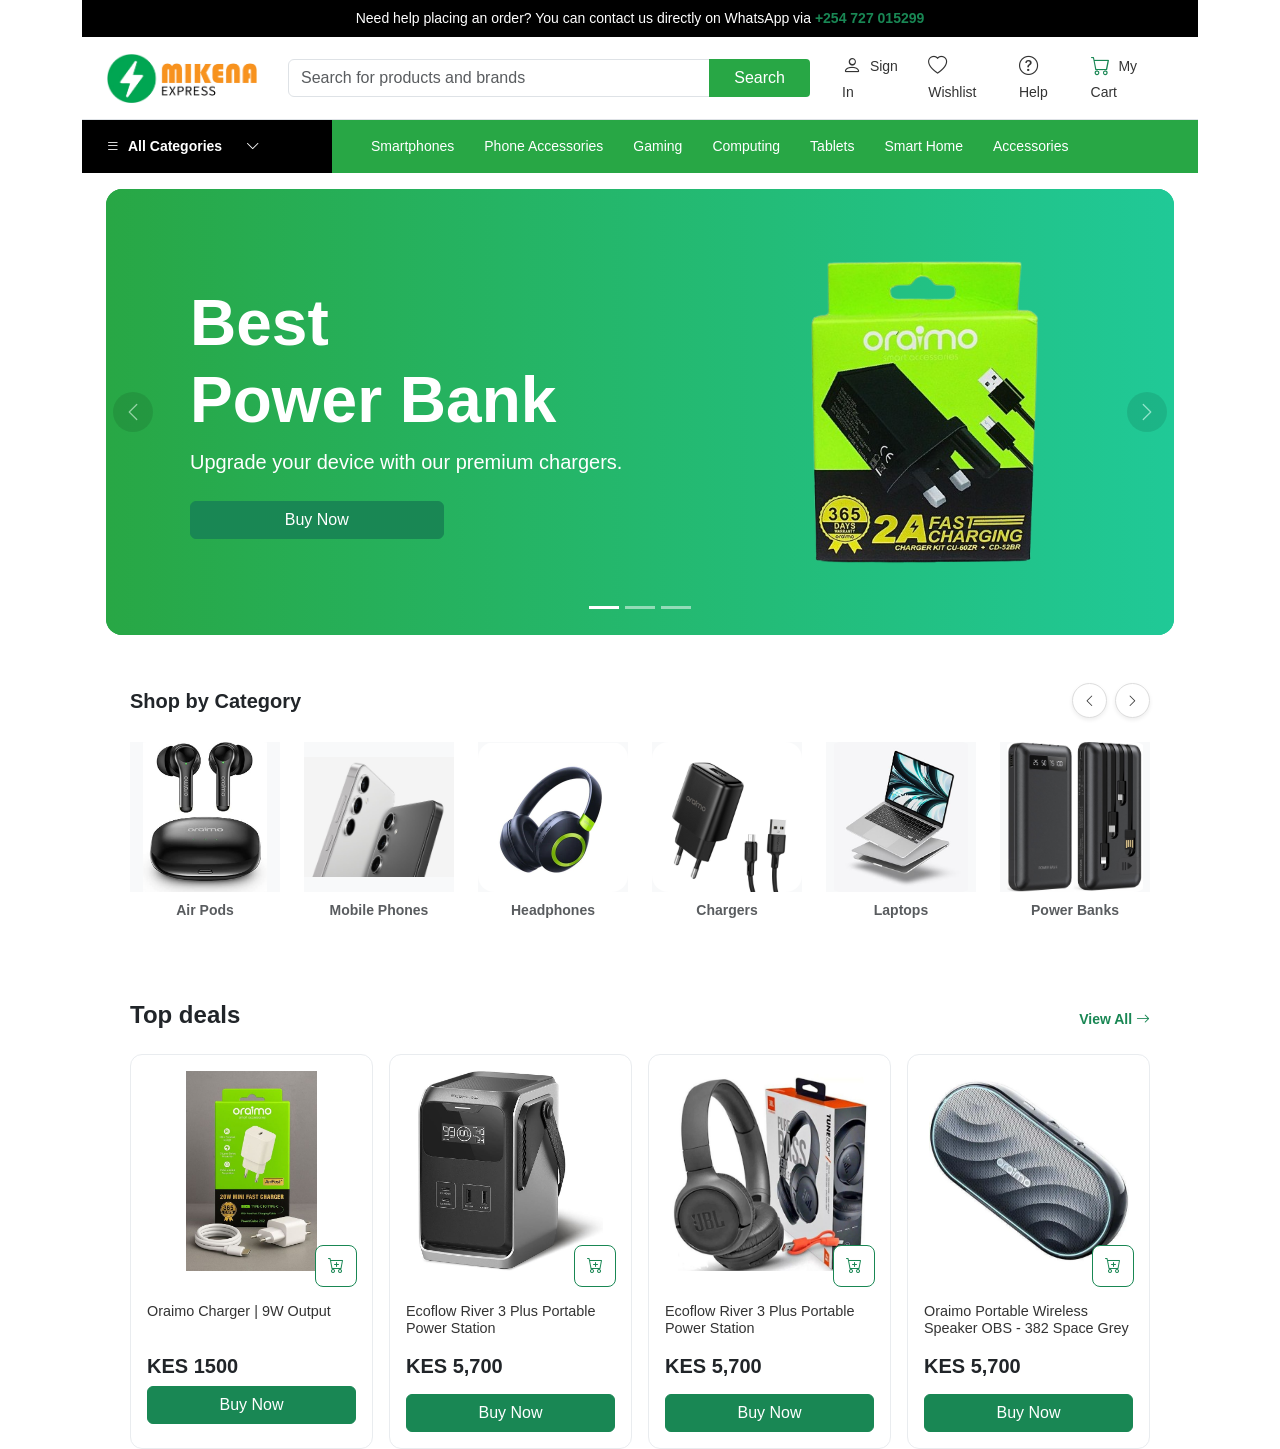
==== commit 610881e5: "first comit" ====
--- a/index.html
+++ b/index.html
@@ -3,7 +3,7 @@
 <head>
     <meta charset="UTF-8">
     <meta name="viewport" content="width=device-width, initial-scale=1.0">
-    <title>Masoko Clone</title>
+    <title>Mikena Express | Your Favourite Online Store</title>
     <!-- Bootstrap 5 CSS -->
     <link href="https://cdn.jsdelivr.net/npm/bootstrap@5.3.0/dist/css/bootstrap.min.css" rel="stylesheet">
     <!-- Bootstrap Icons -->
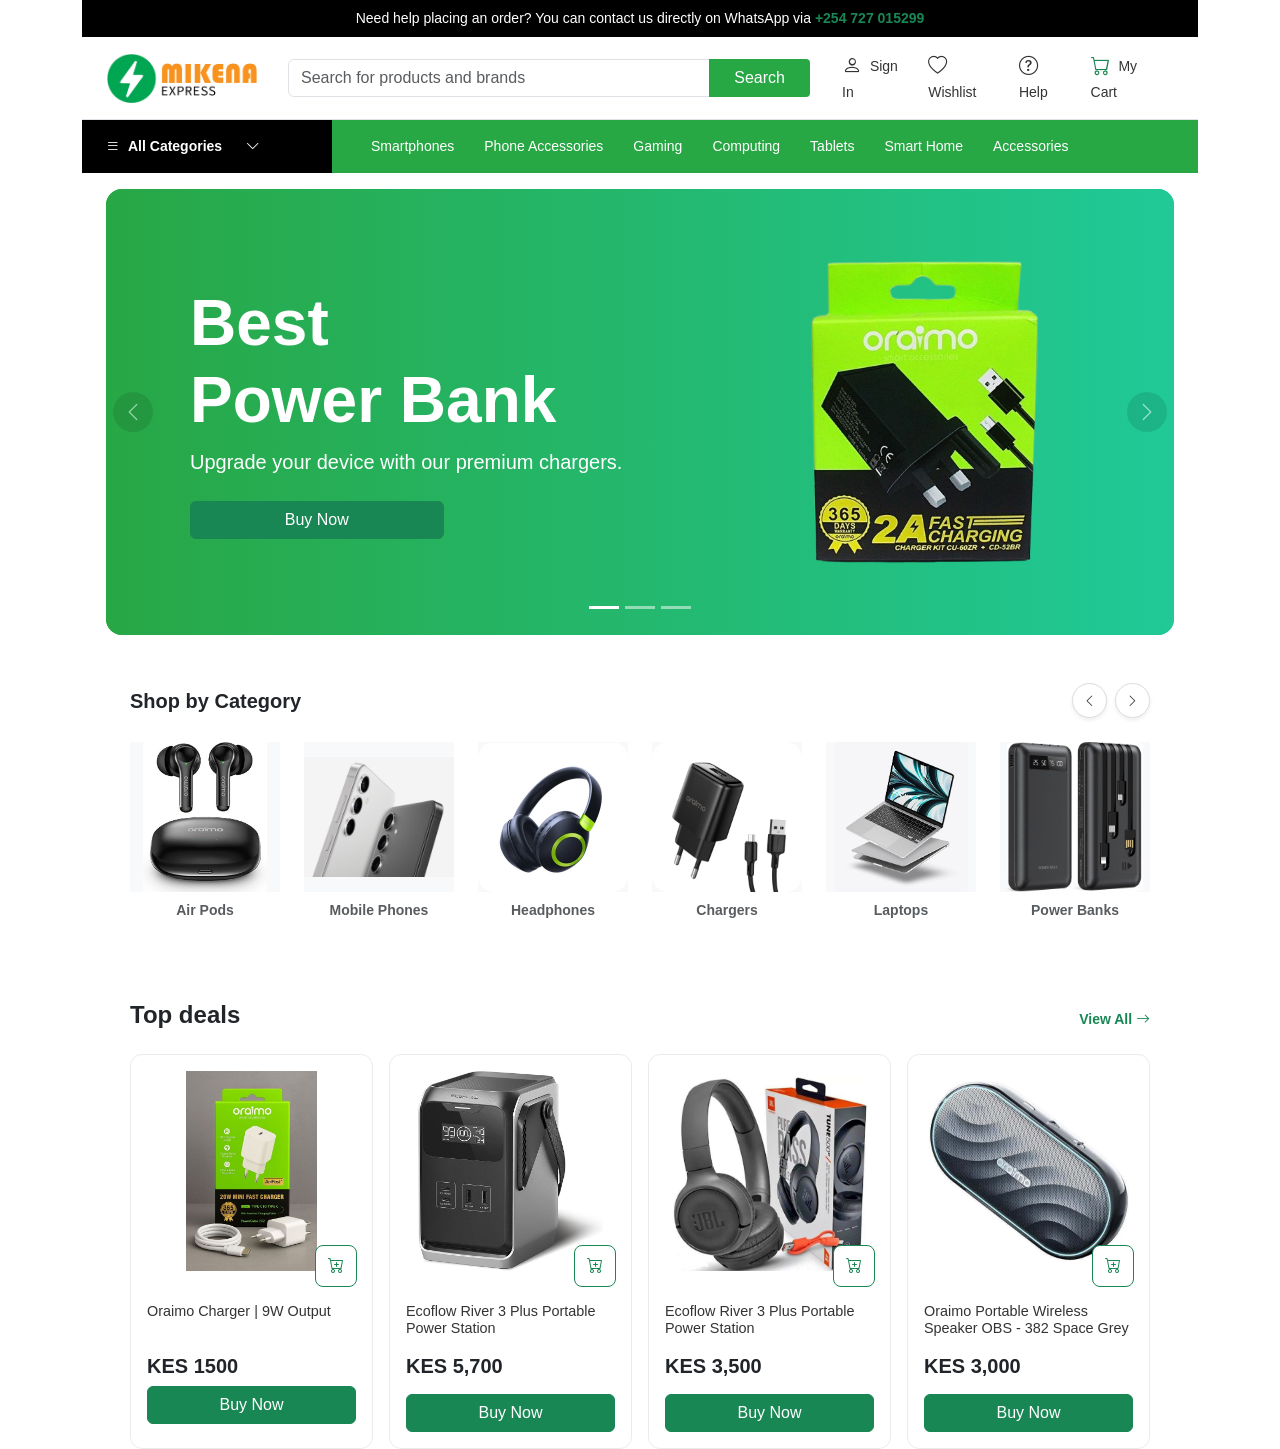
==== commit 489c84aa: "first comit" ====
--- a/index.html
+++ b/index.html
@@ -335,7 +335,7 @@
                 </div>
                 <div class="card-body d-flex flex-column">
                     <h6 class="card-title mb-2">Ecoflow River 3 Plus Portable Power Station</h6>
-                    <h5 class="fw-bold mb-3">KES 5,700</h5>
+                    <h5 class="fw-bold mb-3">KES 3,500</h5>
                     <button class="btn btn-success w-100 mt-auto">Buy Now</button>
                 </div>
             </div>
@@ -352,7 +352,7 @@
                 </div>
                 <div class="card-body d-flex flex-column">
                     <h6 class="card-title mb-2">Oraimo Portable Wireless Speaker OBS - 382 Space Grey</h6>
-                    <h5 class="fw-bold mb-3">KES 5,700</h5>
+                    <h5 class="fw-bold mb-3">KES 3,000</h5>
                     <button class="btn btn-success w-100 mt-auto">Buy Now</button>
                 </div>
             </div>
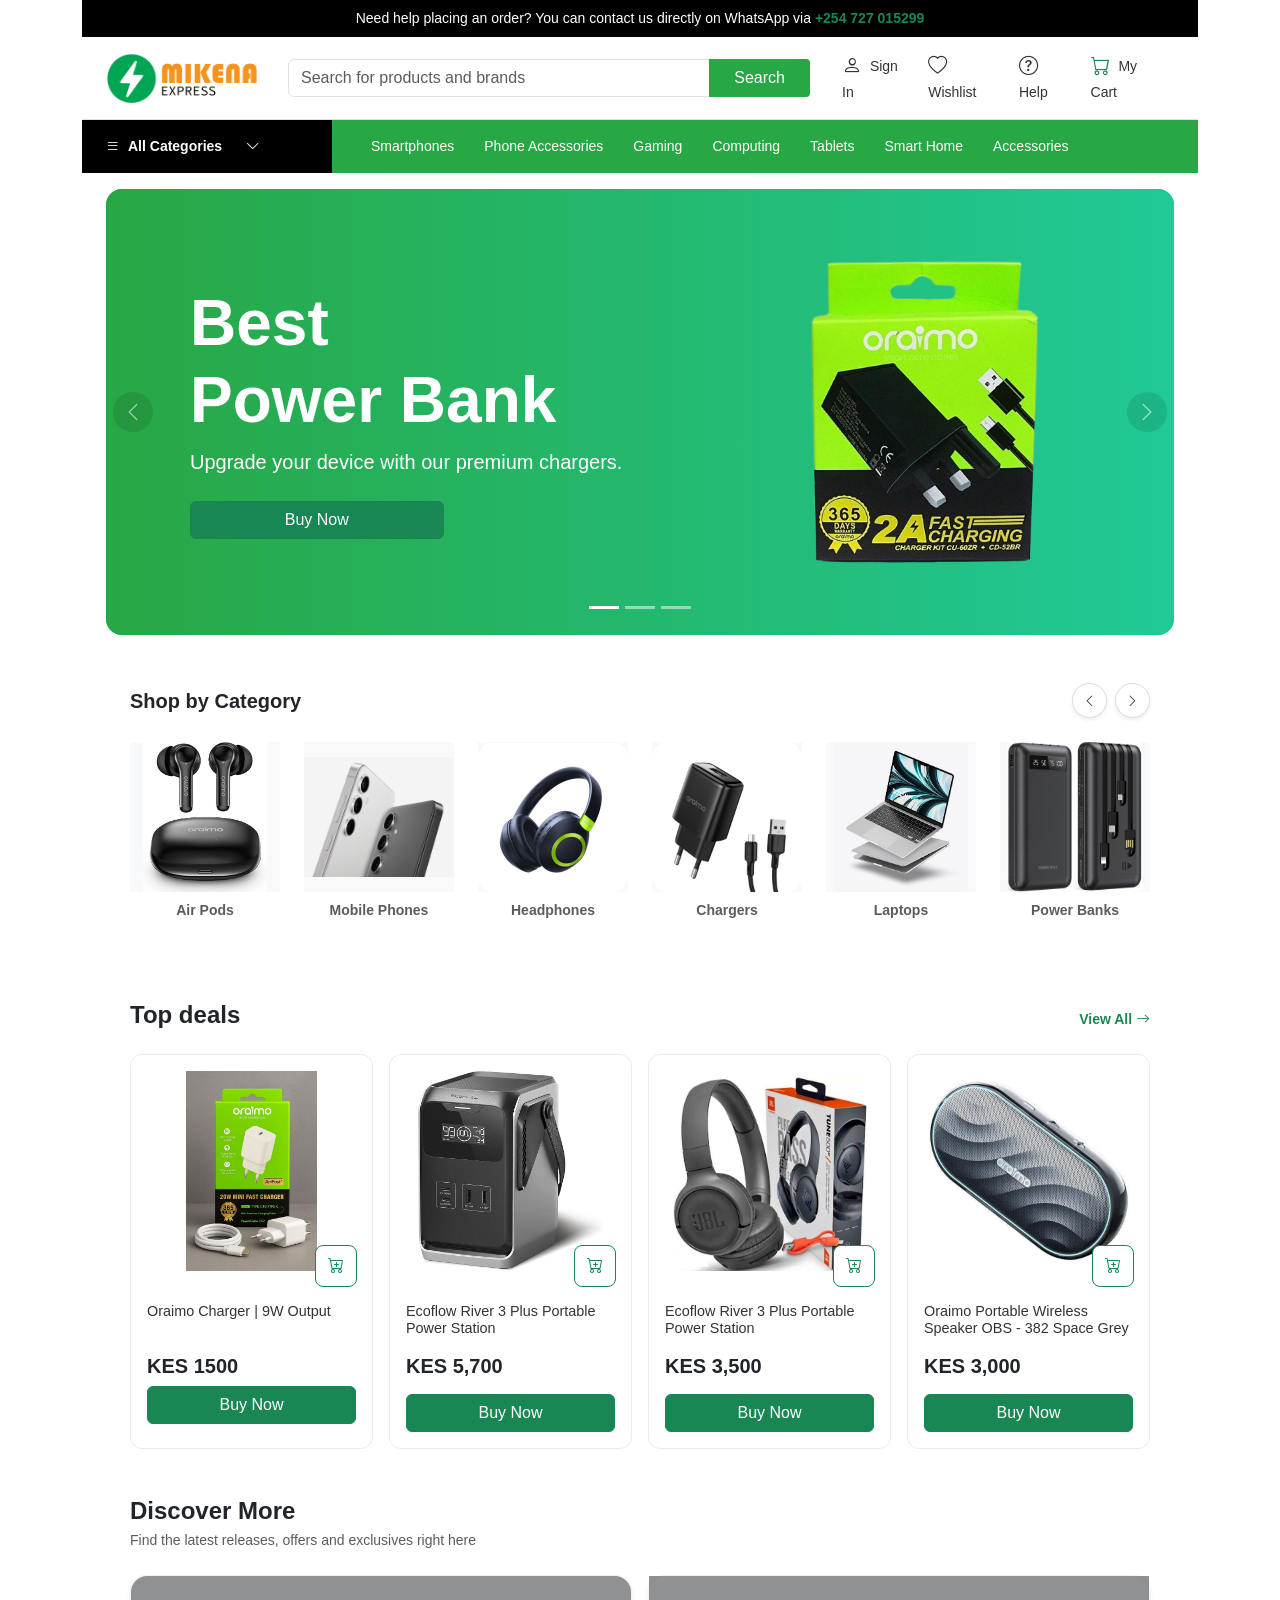
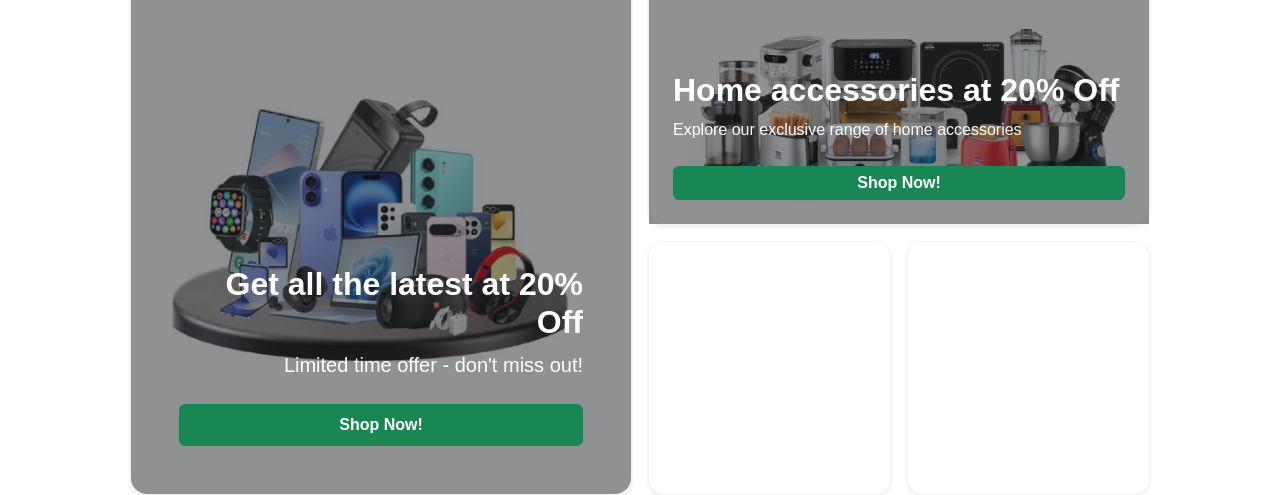
==== commit 1eb9c753: "first" ====
--- a/index.html
+++ b/index.html
@@ -399,6 +399,113 @@
 
 
 
+
+
+<!-- Discorver -->
+
+<section class="container-fluid px-4 mt-5">
+    <!-- Header Text -->
+    <div class="mb-4">
+        <h4 class="fw-bold mb-1">Discover More</h4>
+        <p class="text-muted small">Find the latest releases, offers and exclusives right here</p>
+    </div>
+
+    <div class="row g-3">
+        <!-- Left Side: Large Banner (Samsung S26) -->
+        <div class="col-lg-6">
+            <div class="discover-card large-card rounded-4 shadow-sm h-100" 
+                 style="background-image: url('./Assets/images/products/access.jpg');">
+                <div class="card-overlay p-5 text-end d-flex flex-column justify-content-end bg-dark bg-opacity-50 rounded-4">
+                    <h2 class="fw-bold text-white">Get all the latest at 20% Off</h2>
+                    <p class="lead text-white">Limited time offer - don't miss out!</p>
+                    <button class="btn btn-success fw-bold px-4 py-2 mt-2">Shop Now!</button>
+                </div>
+            </div>
+        </div>
+
+        <!-- Right Side: Nested Grid -->
+        <div class="col-lg-6">
+            <div class="row g-3 h-100">
+                <!-- Top Wide Banner (Soundcore) -->
+                <div class="col-12">
+                    <div class="discover-card wide-card rounded-4 shadow-sm" 
+                         style="background-image: url('./Assets/images/products/home_accessories-1.png');">
+                        <div class="card-overlay p-4 bg-dark bg-opacity-50 d-flex flex-column justify-content-end">
+                             <h2 class="fw-bold text-white">Home accessories at 20% Off</h2>
+                             <p class="text-white">Explore our exclusive range of home accessories</p>
+                             <button class="btn btn-success fw-bold px-3 py-1 mt-2">Shop Now!</button>
+                        </div>
+                    </div>
+                </div>
+                <!-- Bottom Left Square (Xiaomi) -->
+                <div class="col-md-6">
+                    <div class="discover-card square-card rounded-4 shadow-sm" 
+                         style="background-image: url('./Assets/images/products/xiaomi_banner.jpg');">
+                    </div>
+                </div>
+                <!-- Bottom Right Square (Whoop) -->
+                <div class="col-md-6">
+                    <div class="discover-card square-card rounded-4 shadow-sm" 
+                         style="background-image: url('whoop_banner.jpg');">
+                    </div>
+                </div>
+            </div>
+        </div>
+    </div>
+</section>
+
+
+<style>
+    /* Base styling for all discover cards */
+.discover-card {
+    background-position: center;
+    background-size: cover;
+    background-repeat: no-repeat;
+    min-height: 250px; /* Fallback for mobile */
+    transition: transform 0.3s ease;
+    cursor: pointer;
+    border: 1px solid rgba(0,0,0,0.05);
+}
+
+.discover-card:hover {
+    transform: scale(1.01);
+}
+
+/* Height Ratios */
+.large-card {
+    min-height: 520px; /* Matches the height of the right-side cluster */
+}
+
+.wide-card {
+    height: 250px;
+}
+
+.square-card {
+    height: 254px; /* Slight adjustment for alignment */
+}
+
+/* Overlay content positioning */
+.card-overlay {
+    height: 100%;
+    width: 100%;
+    display: flex;
+    flex-direction: column;
+}
+
+/* Responsive adjustments */
+@media (max-width: 991px) {
+    .large-card {
+        min-height: 350px;
+        margin-bottom: 1rem;
+    }
+    .square-card {
+        height: 300px;
+    }
+}
+</style>
+
+
+
 </main>
 
 
--- a/style.css
+++ b/style.css
@@ -11,6 +11,7 @@
   align-items: center;
   justify-content: center;
   flex-direction: column;
+  overflow-x: hidden;
 }
 
 
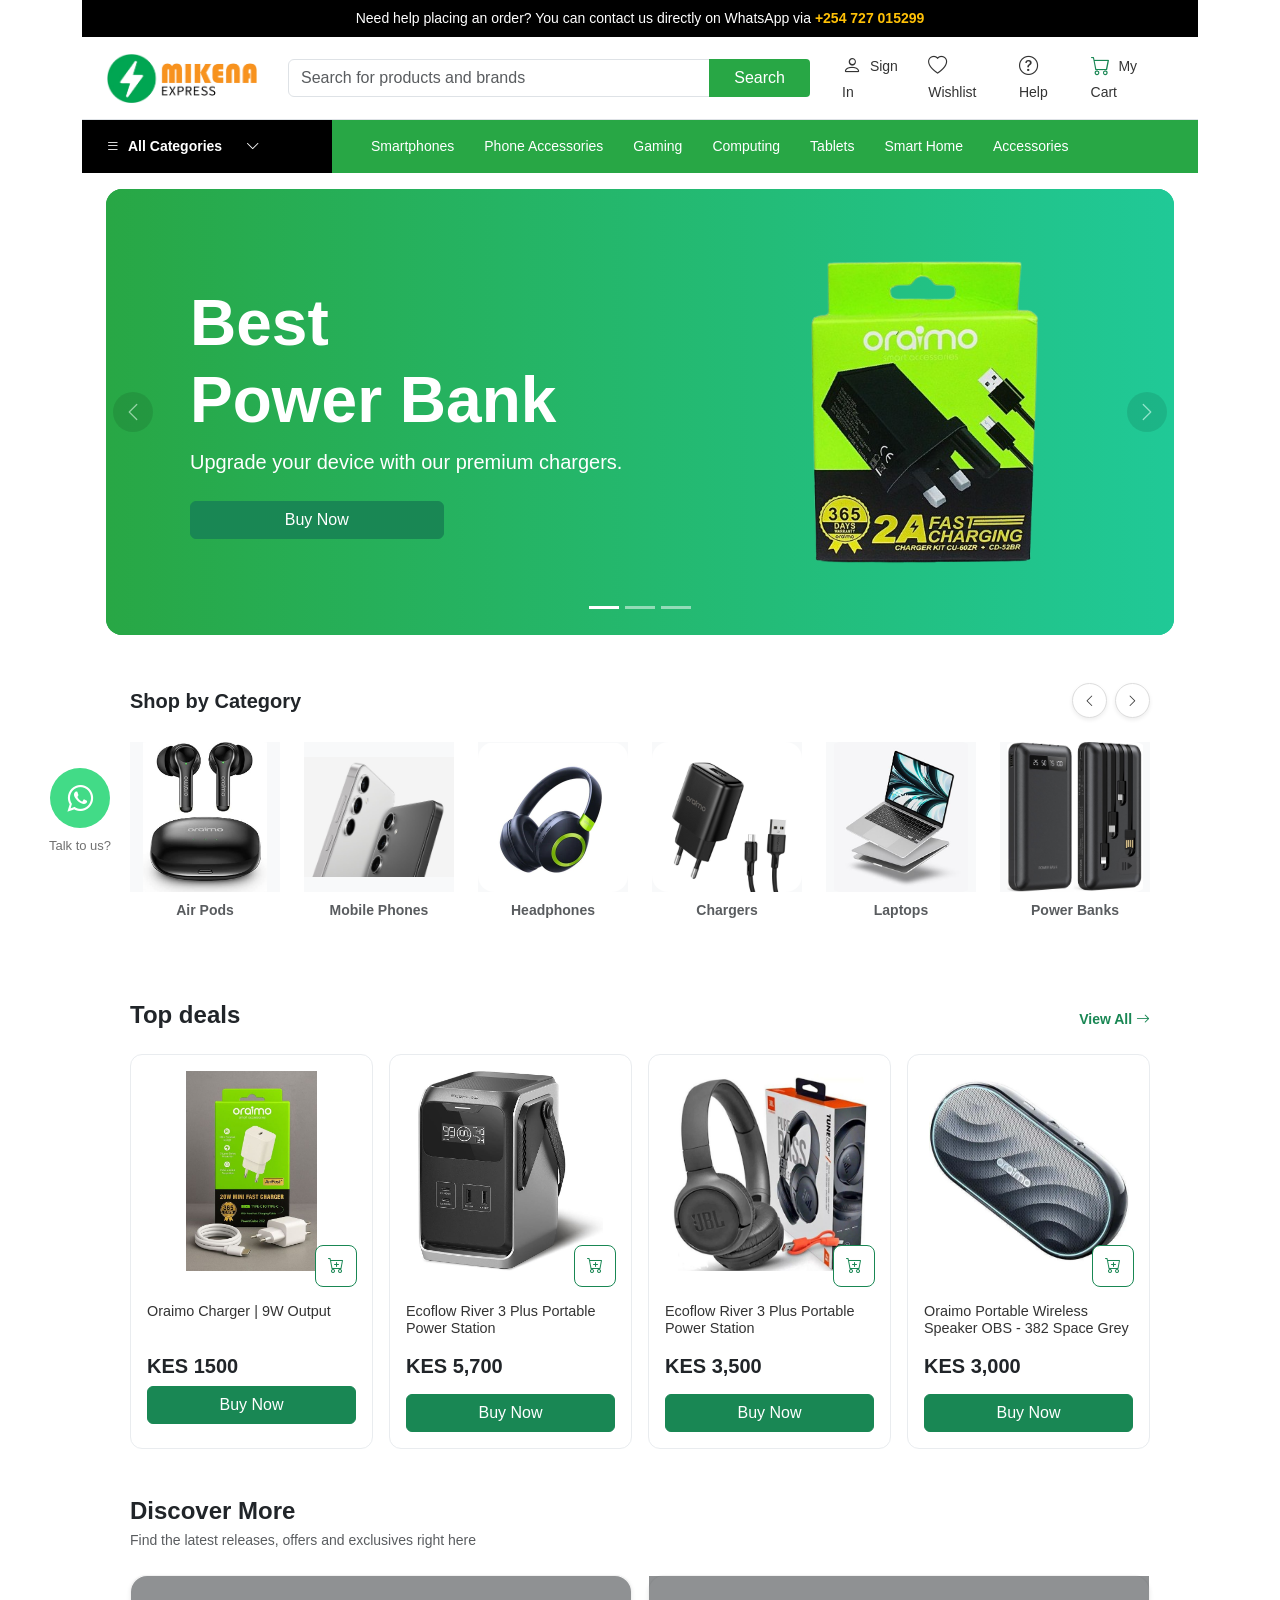
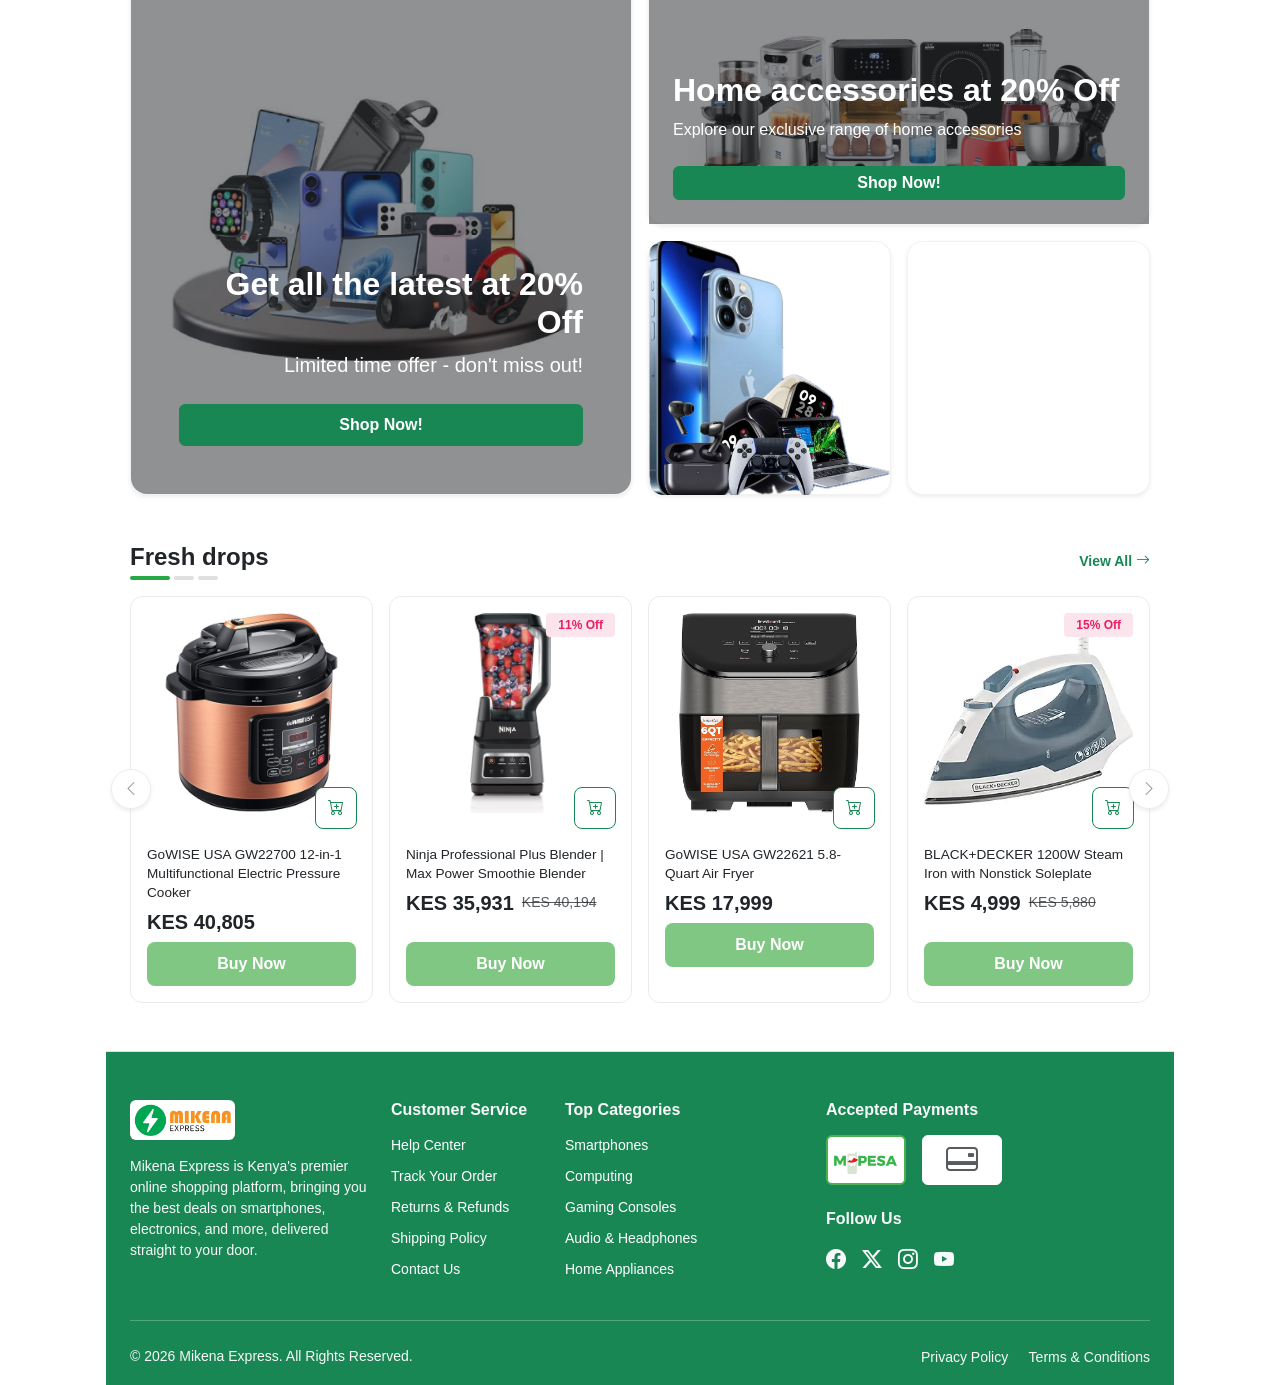
==== commit 34e952f8: "first" ====
--- a/index.html
+++ b/index.html
@@ -8,6 +8,9 @@
     <link href="https://cdn.jsdelivr.net/npm/bootstrap@5.3.0/dist/css/bootstrap.min.css" rel="stylesheet">
     <!-- Bootstrap Icons -->
     <link rel="stylesheet" href="https://cdn.jsdelivr.net/npm/bootstrap-icons@1.11.0/font/bootstrap-icons.css">
+
+    <link rel="stylesheet" href="https://maxcdn.bootstrapcdn.com/font-awesome/4.5.0/css/font-awesome.min.css">
+
     <link rel="stylesheet" href="style.css">
 </head>
 <body>
@@ -20,7 +23,7 @@
 
             <!-- 1. Top Announcement Bar -->
     <div class="top-bar py-2 text-center text-white bg-black small">
-        Need help placing an order? You can contact us directly on WhatsApp via <span class="text-success fw-bold">+254 727 015299</span>
+        Need help placing an order? You can contact us directly on WhatsApp via <span class="text-warning fw-bold">+254 727 015299</span>
     </div>
 
     <!-- 2. Main Header (Logo, Search, Icons) -->
@@ -440,7 +443,7 @@
                 <!-- Bottom Left Square (Xiaomi) -->
                 <div class="col-md-6">
                     <div class="discover-card square-card rounded-4 shadow-sm" 
-                         style="background-image: url('./Assets/images/products/xiaomi_banner.jpg');">
+                         style="background-image: url('./Assets/images/products/phones.png');">
                     </div>
                 </div>
                 <!-- Bottom Right Square (Whoop) -->
@@ -506,7 +509,375 @@
 
 
 
+<section class="container-fluid px-4 mt-5 position-relative">
+    <div class="d-flex justify-content-between align-items-center mb-3">
+        <div class="section-title">
+            <h4 class="fw-bold mb-0">Fresh drops</h4>
+            <!-- The green underline indicator from the image -->
+            <div class="title-indicator d-flex gap-1 mt-1">
+                <span class="dot active"></span>
+                <span class="dot"></span>
+                <span class="dot"></span>
+            </div>
+        </div>
+        <a href="#" class="text-success text-decoration-none fw-bold small">View All <i class="bi bi-arrow-right"></i></a>
+    </div>
+
+    <!-- Product Slider Row -->
+    <div class="row g-3">
+        
+        <!-- Product 1: Standard Drop -->
+        <div class="col-md-3">
+            <div class="card h-100 product-card border-light-subtle">
+                <div class="position-relative p-3 text-center">
+                    <img src="./Assets/images/products/home/electric-pot.png" class="img-fluid product-img" alt="Redmi Note 15">
+                    <button class="btn btn-outline-success btn-add-cart position-absolute">
+                        <i class="bi bi-cart-plus"></i>
+                    </button>
+                </div>
+                <div class="card-body">
+                    <h6 class="product-title mb-2">GoWISE USA GW22700 12-in-1 Multifunctional Electric Pressure Cooker</h6>
+                    <h5 class="fw-bold">KES 40,805</h5>
+                    <button class="btn btn-success-light w-100 mt-auto">Buy Now</button>
+                </div>
+            </div>
+        </div>
+
+        <!-- Product 2: Discounted Item -->
+        <div class="col-md-3">
+            <div class="card h-100 product-card border-light-subtle">
+                <div class="position-relative p-3 text-center">
+                    <!-- Discount Badge -->
+                    <span class="badge discount-badge position-absolute top-0 end-0 m-3">11% Off</span>
+                    <img src="./Assets/images/products/home/blender.png" class="img-fluid product-img" alt="Samsung Tab">
+                    <button class="btn btn-outline-success btn-add-cart position-absolute">
+                        <i class="bi bi-cart-plus"></i>
+                    </button>
+                </div>
+                <div class="card-body d-flex flex-column">
+                    <h6 class="product-title mb-2">Ninja Professional Plus Blender | Max Power Smoothie Blender</h6>
+                    <div class="price-container d-flex align-items-center gap-2 mb-3">
+                        <h5 class="fw-bold m-0">KES 35,931</h5>
+                        <small class="text-muted text-decoration-line-through">KES 40,194</small>
+                    </div>
+                    <!-- The Buy Now button specific to this card style in image_682054.png -->
+                    <button class="btn btn-success-light w-100 mt-auto">Buy Now</button>
+                </div>
+            </div>
+        </div>
+
+
+       <!-- product 3: Standard Drop -->
+
+        <div class="col-md-3">
+            <div class="card h-100 product-card border-light-subtle">
+                <div class="position-relative p-3 text-center">
+                    <img src="./Assets/images/products/home/air-fryer.png" class="img-fluid product-img" alt="Redmi Note 15">
+                    <button class="btn btn-outline-success btn-add-cart position-absolute">
+                        <i class="bi bi-cart-plus"></i>
+                    </button>
+                </div>
+                <div class="card-body">
+                    <h6 class="product-title mb-2">GoWISE USA GW22621 5.8-Quart Air Fryer</h6>
+                    <h5 class="fw-bold">KES 17,999</h5>
+                    <button class="btn btn-success-light w-100 mt-auto">Buy Now</button>
+                </div>
+            </div>
+        </div>
+
+
+        <!-- Product 4: Special Offer      -->
+        <div class="col-md-3">
+            <div class="card h-100 product-card border-light-subtle">
+                <div class="position-relative p-3 text-center">
+                    <!-- Discount Badge -->
+                    <span class="badge discount-badge position-absolute top-0 end-0 m-3">15% Off</span>
+                    <img src="./Assets/images/products/home/iron.webp" class="img-fluid product-img" alt="Samsung Tab">
+                    <button class="btn btn-outline-success btn-add-cart position-absolute">
+                        <i class="bi bi-cart-plus"></i>
+                    </button>   
+                </div>
+                <div class="card-body d-flex flex-column">
+                    <h6 class="product-title mb-2">BLACK+DECKER 1200W Steam Iron with Nonstick Soleplate</h6>
+                    <div class="price-container d-flex align-items-center gap-2 mb-3">
+                        <h5 class="fw-bold m-0">KES 4,999</h5>
+                        <small class="text-muted text-decoration-line-through">KES 5,880</small>
+                    </div>
+                    <button class="btn btn-success-light w-100 mt-auto">Buy Now</button>
+                </div>
+            </div>
+
+
+        <!-- Add more products as needed -->
+    </div>
+
+    <!-- Carousel Nav Arrows -->
+    <button class="slider-arrow prev rounded-circle shadow-sm"><i class="bi bi-chevron-left"></i></button>
+    <button class="slider-arrow next rounded-circle shadow-sm"><i class="bi bi-chevron-right"></i></button>
+</section>
+
+
+<style>
+    /* Discount Badge */
+.discount-badge {
+    background-color: #fce4ec; /* Light pink background */
+    color: #e91e63; /* Darker pink text */
+    font-weight: 600;
+    font-size: 0.75rem;
+    padding: 6px 12px;
+    border-radius: 4px;
+}
+
+/* Light Green "Buy Now" Button */
+.btn-success-light {
+    background-color: #81c784; /* The lighter green from the screenshot */
+    color: white;
+    border: none;
+    padding: 10px;
+    border-radius: 8px;
+    font-weight: 600;
+}
+.btn-success-light:hover {
+    background-color: #66bb6a;
+    color: white;
+}
+
+/* Section Title Indicator */
+.dot {
+    height: 4px;
+    width: 20px;
+    background-color: #e0e0e0;
+    border-radius: 2px;
+}
+.dot.active {
+    background-color: var(--masoko-green);
+    width: 40px; /* Longer active bar as seen in image_682054.png */
+}
+
+/* Slider Arrows */
+.slider-arrow {
+    position: absolute;
+    top: 50%;
+    transform: translateY(-50%);
+    width: 40px;
+    height: 40px;
+    background: white;
+    border: 1px solid #eee;
+    color: #999;
+    z-index: 5;
+}
+.slider-arrow.prev { left: 5px; }
+.slider-arrow.next { right: 5px; }
+.slider-arrow:hover {
+    background-color: #f8f9fa;
+    color: #333;
+}
+
+/* Typography */
+.product-title {
+    font-size: 0.85rem;
+    line-height: 1.4;
+    font-weight: 500;
+    color: #212529;
+}
+</style>
+
+
+
+
+
+<footer class="mt-5 bg-success border-top pt-5 pb-3">
+    <div class="container-fluid px-4">
+        <div class="row g-4">
+            <!-- Column 1: About -->
+            <div class="col-lg-3 col-md-6">
+                <img src="./Assets/images/brand/logo.png" alt="Mikena Express" class="mb-3 bg-white p-1 rounded" style="height: 40px;">
+                <p class="small text-light">
+                    Mikena Express is Kenya's premier online shopping platform, bringing you the best deals on smartphones, electronics, and more, delivered straight to your door.
+                </p>
+            </div>
+
+            <!-- Column 2: Quick Links -->
+            <div class="col-lg-2 col-md-6">
+                <h6 class="fw-bold mb-3 text-light">Customer Service</h6>
+                <ul class="list-unstyled small footer-links">
+                    <li><a href="#">Help Center</a></li>
+                    <li><a href="#">Track Your Order</a></li>
+                    <li><a href="#">Returns & Refunds</a></li>
+                    <li><a href="#">Shipping Policy</a></li>
+                    <li><a href="#">Contact Us</a></li>
+                </ul>
+            </div>
+
+            <!-- Column 3: Categories -->
+            <div class="col-lg-3 col-md-6">
+                <h6 class="fw-bold mb-3 text-light">Top Categories</h6>
+                <ul class="list-unstyled small footer-links">
+                    <li><a href="#">Smartphones</a></li>
+                    <li><a href="#">Computing</a></li>
+                    <li><a href="#">Gaming Consoles</a></li>
+                    <li><a href="#">Audio & Headphones</a></li>
+                    <li><a href="#">Home Appliances</a></li>
+                </ul>
+            </div>
+
+            <!-- Column 4: Payments & Social -->
+            <div class="col-lg-4 col-md-6">
+                <h6 class="fw-bold mb-3 text-light">Accepted Payments</h6>
+                <div class="d-flex align-items-center gap-3 mb-4">
+                    <!-- M-Pesa Branding -->
+                    <div class="payment-icon mpesa-box">
+                        <img src="./Assets/images/brand/mpesa.png" alt="Lipa na M-PESA" class="img-fluid">
+                    </div>
+                    <!-- Visa/Mastercard placeholders -->
+                    <div class="payment-icon">
+                        <i class="bi bi-credit-card-2-back fs-2 text-muted"></i>
+                    </div>
+                </div>
+
+                <h6 class="fw-bold mb-3 text-light">Follow Us</h6>
+                <div class="d-flex gap-3 fs-5 text-light">
+                    <i class="bi bi-facebook"></i>
+                    <i class="bi bi-twitter-x"></i>
+                    <i class="bi bi-instagram"></i>
+                    <i class="bi bi-youtube"></i>
+                </div>
+            </div>
+        </div>
+
+        <hr class="my-4 text-light opacity-25">
+
+        <!-- Copyright -->
+        <div class="row align-items-center">
+            <div class="col-md-6">
+                <p class="small text-light mb-0">© 2026 Mikena Express. All Rights Reserved.</p>
+            </div>
+            <div class="col-md-6 text-md-end">
+                <a href="#" class="small text-light text-decoration-none me-3">Privacy Policy</a>
+                <a href="#" class="small text-light text-decoration-none">Terms & Conditions</a>
+            </div>
+        </div>
+    </div>
+</footer>
+
+<style>
+    /* Footer Link Styling */
+.footer-links li {
+    margin-bottom: 10px;
+}
+
+.footer-links a {
+    color: #ffffff;
+    text-decoration: none;
+    transition: color 0.2s ease;
+}
+
+.footer-links a:hover {
+    color: var(--masoko-green);
+}
+
+/* Payment Icons */
+.payment-icon {
+    width: 80px;
+    height: 50px;
+    display: flex;
+    align-items: center;
+    justify-content: center;
+    border: 1px solid #ffffff;
+    border-radius: 6px;
+    padding: 5px;
+    background: white;
+}
+
+.mpesa-box {
+    border-color: #4caf50; /* M-Pesa Green border */
+    border-width: 2px;
+}
+
+.mpesa-box img {
+    max-height: 100%;
+}
+
+/* Social Icons Hover */
+.bi-facebook:hover, .bi-instagram:hover, .bi-twitter-x:hover, .bi-youtube:hover {
+    cursor: pointer;
+    opacity: 0.7;
+}
+</style>
+
+
+
+<div class="floating_btn">
+    <a target="_blank" href="https://wa.me/+254727015299?text=Hello%20Mikena%20Express!%20I%20have%20a%20question%20about%20my%20order.">
+      <div class="contact_icon">
+        <i class="fa fa-whatsapp my-float"></i>
+      </div>
+    </a>
+    <p class="text_icon">Talk to us?</p>
+  </div>
+
+  <style>
+    a{
+  text-decoration:none;
+}
+.floating_btn {
+  position: fixed;
+  bottom: 30px;
+  left: 30px;
+  width: 100px;
+  height: 100px;
+  display: flex;
+  flex-direction: column;
+  align-items:center;
+  justify-content:center;
+  z-index: 1000;
+}
+
+@keyframes pulsing {
+  to {
+    box-shadow: 0 0 0 30px rgba(232, 76, 61, 0);
+  }
+}
+
+.contact_icon {
+  background-color: #42db87;
+  color: #fff;
+  width: 60px;
+  height: 60px;
+  font-size:30px;
+  border-radius: 50px;
+  text-align: center;
+  box-shadow: 2px 2px 3px #999;
+  display: flex;
+  align-items: center;
+  justify-content: center;
+  transform: translatey(0px);
+  animation: pulse 1.5s infinite;
+  box-shadow: 0 0 0 0 #42db87;
+  -webkit-animation: pulsing 1.25s infinite cubic-bezier(0.66, 0, 0, 1);
+  -moz-animation: pulsing 1.25s infinite cubic-bezier(0.66, 0, 0, 1);
+  -ms-animation: pulsing 1.25s infinite cubic-bezier(0.66, 0, 0, 1);
+  animation: pulsing 1.25s infinite cubic-bezier(0.66, 0, 0, 1);
+  font-weight: normal;
+  font-family: sans-serif;
+  text-decoration: none !important;
+  transition: all 300ms ease-in-out;
+}
+
+
+.text_icon {
+  margin-top: 8px;
+  color: #707070;
+  font-size: 13px;
+}
+  </style>
+
+
+
 </main>
+
+
+
 
 
 
@@ -517,5 +888,6 @@
 <!-- Important: Ensure Bootstrap JS is included at the end of the body -->
 <script src="https://cdn.jsdelivr.net/npm/bootstrap@5.3.0/dist/js/bootstrap.bundle.min.js"></script>
 
+
 </body>
 </html>
